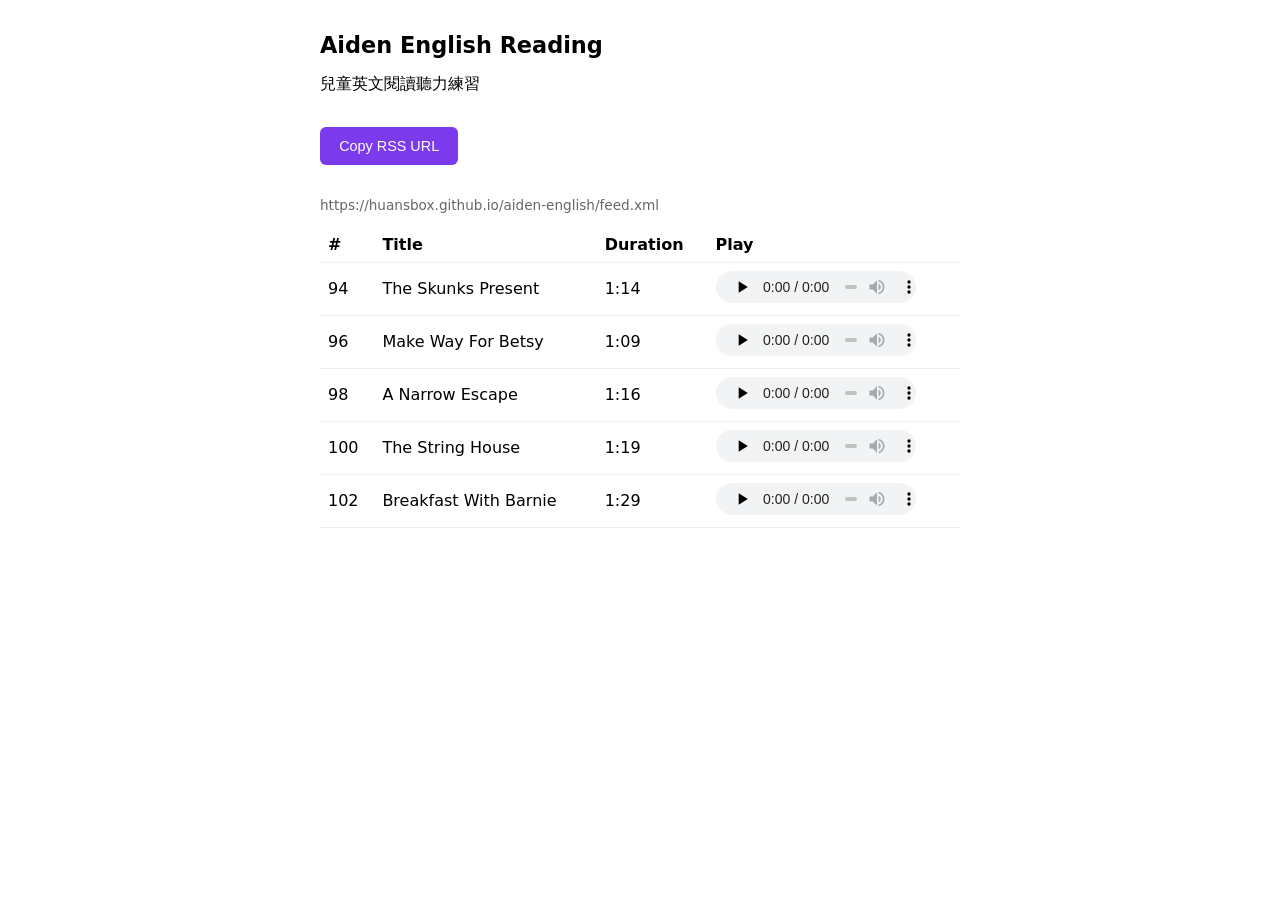
==== docs/index.html @ 28c310e7 "feat: build podcast static site Co-Authored-By: Claude Opus 4.6 <noreply@anthropic.com>" ====
<!DOCTYPE html>
<html lang="en">
<head>
  <meta charset="UTF-8">
  <meta name="viewport" content="width=device-width, initial-scale=1.0">
  <title>Aiden English Reading</title>
  <style>
    body { font-family: system-ui, sans-serif; max-width: 640px; margin: 2rem auto; padding: 0 1rem; }
    h1 { font-size: 1.4rem; }
    table { width: 100%; border-collapse: collapse; }
    th, td { text-align: left; padding: 0.5rem; border-bottom: 1px solid #eee; }
    audio { width: 200px; height: 32px; }
    .subscribe { margin: 1rem 0; padding: 0.7rem 1.2rem; background: #7c3aed; color: white;
                  border: none; border-radius: 6px; font-size: 0.9rem; cursor: pointer; }
    .subscribe:hover { background: #6d28d9; }
    .feed-url { font-size: 0.85rem; color: #666; word-break: break-all; }
  </style>
</head>
<body>
  <h1>Aiden English Reading</h1>
  <p>兒童英文閱讀聽力練習</p>
  <p>
    <button class="subscribe" onclick="navigator.clipboard.writeText('https://huansbox.github.io/aiden-english/feed.xml').then(()=>alert('RSS URL copied!'))">
      Copy RSS URL
    </button>
  </p>
  <p class="feed-url">https://huansbox.github.io/aiden-english/feed.xml</p>
  <table>
    <thead><tr><th>#</th><th>Title</th><th>Duration</th><th>Play</th></tr></thead>
    <tbody>
      <tr><td>94</td><td>The Skunks Present</td><td>1:14</td><td><audio controls preload="none"><source src="audio/94_the_skunks_present.mp3" type="audio/mpeg"></audio></td></tr>
      <tr><td>96</td><td>Make Way For Betsy</td><td>1:09</td><td><audio controls preload="none"><source src="audio/96_make_way_for_betsy.mp3" type="audio/mpeg"></audio></td></tr>
      <tr><td>98</td><td>A Narrow Escape</td><td>1:16</td><td><audio controls preload="none"><source src="audio/98_a_narrow_escape.mp3" type="audio/mpeg"></audio></td></tr>
      <tr><td>100</td><td>The String House</td><td>1:19</td><td><audio controls preload="none"><source src="audio/100_the_string_house.mp3" type="audio/mpeg"></audio></td></tr>
      <tr><td>102</td><td>Breakfast With Barnie</td><td>1:29</td><td><audio controls preload="none"><source src="audio/102_breakfast_with_barnie.mp3" type="audio/mpeg"></audio></td></tr>
    </tbody>
  </table>
</body>
</html>
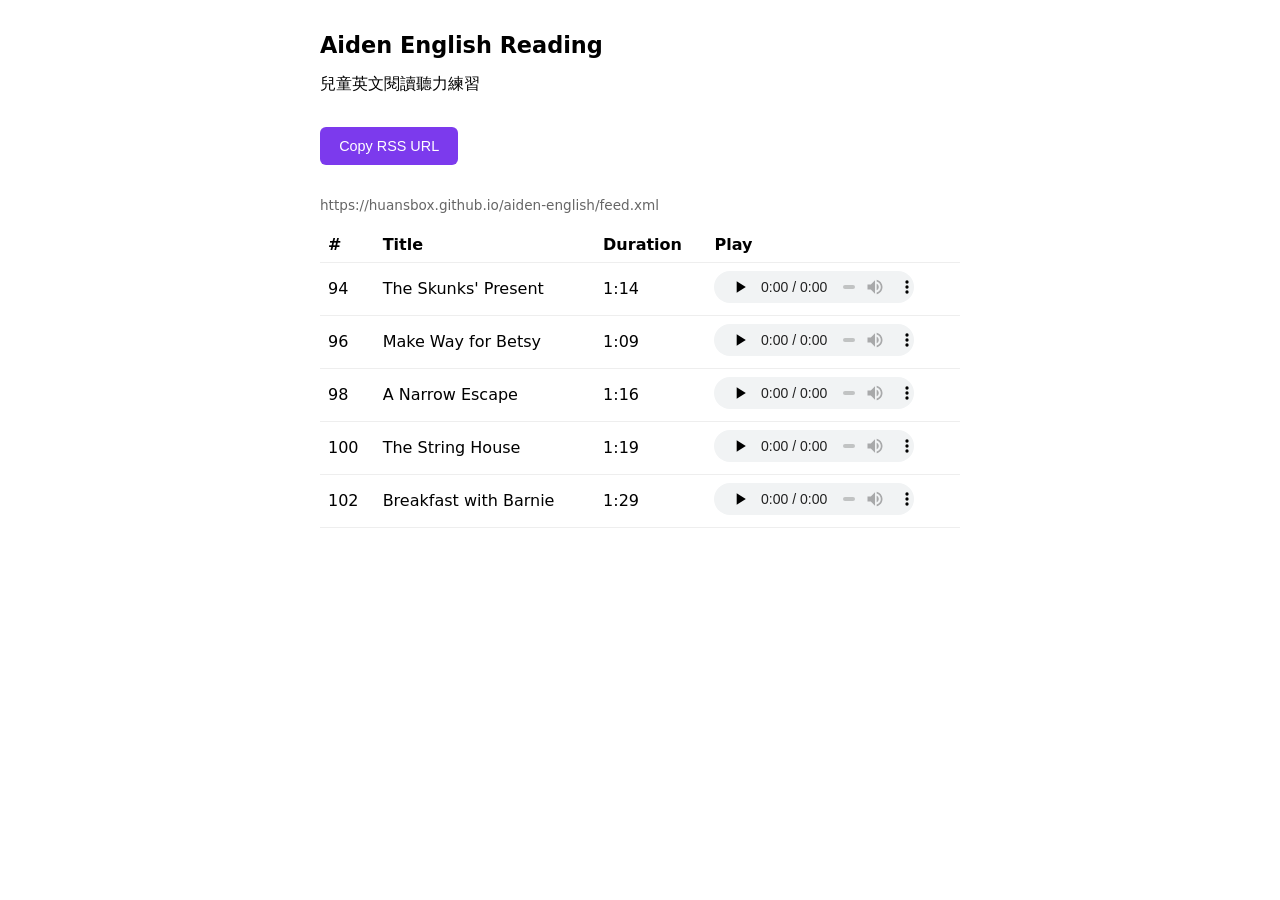
==== commit 356b06c8: "fix: read titles from md files and assign unique pubDate per episode - Parse real title from reading" ====
--- a/docs/index.html
+++ b/docs/index.html
@@ -28,11 +28,11 @@
   <table>
     <thead><tr><th>#</th><th>Title</th><th>Duration</th><th>Play</th></tr></thead>
     <tbody>
-      <tr><td>94</td><td>The Skunks Present</td><td>1:14</td><td><audio controls preload="none"><source src="audio/94_the_skunks_present.mp3" type="audio/mpeg"></audio></td></tr>
-      <tr><td>96</td><td>Make Way For Betsy</td><td>1:09</td><td><audio controls preload="none"><source src="audio/96_make_way_for_betsy.mp3" type="audio/mpeg"></audio></td></tr>
+      <tr><td>94</td><td>The Skunks' Present</td><td>1:14</td><td><audio controls preload="none"><source src="audio/94_the_skunks_present.mp3" type="audio/mpeg"></audio></td></tr>
+      <tr><td>96</td><td>Make Way for Betsy</td><td>1:09</td><td><audio controls preload="none"><source src="audio/96_make_way_for_betsy.mp3" type="audio/mpeg"></audio></td></tr>
       <tr><td>98</td><td>A Narrow Escape</td><td>1:16</td><td><audio controls preload="none"><source src="audio/98_a_narrow_escape.mp3" type="audio/mpeg"></audio></td></tr>
       <tr><td>100</td><td>The String House</td><td>1:19</td><td><audio controls preload="none"><source src="audio/100_the_string_house.mp3" type="audio/mpeg"></audio></td></tr>
-      <tr><td>102</td><td>Breakfast With Barnie</td><td>1:29</td><td><audio controls preload="none"><source src="audio/102_breakfast_with_barnie.mp3" type="audio/mpeg"></audio></td></tr>
+      <tr><td>102</td><td>Breakfast with Barnie</td><td>1:29</td><td><audio controls preload="none"><source src="audio/102_breakfast_with_barnie.mp3" type="audio/mpeg"></audio></td></tr>
     </tbody>
   </table>
 </body>
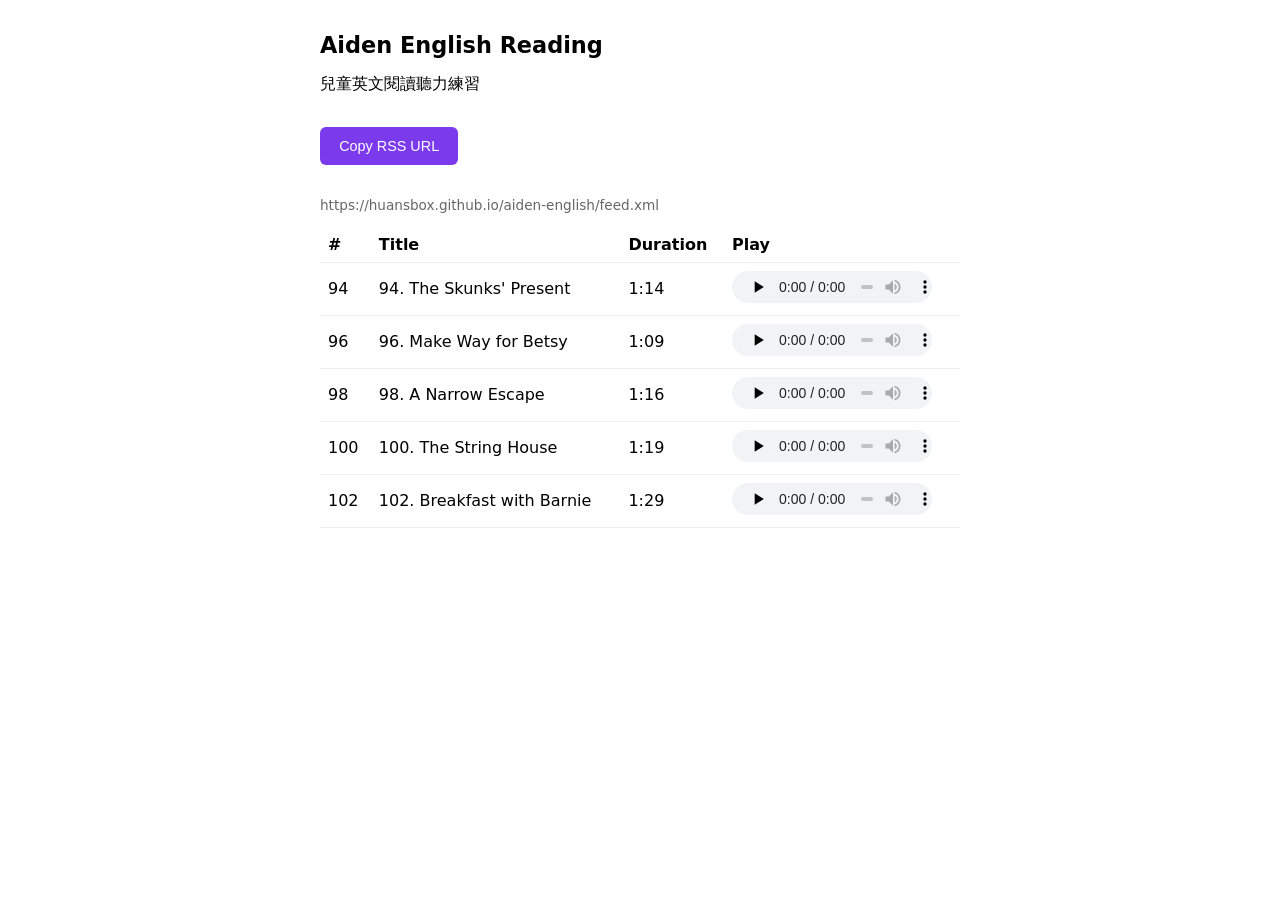
==== commit c94107ba: "fix: prefix episode titles with page numbers Co-Authored-By: Claude Opus 4.6 <noreply@anthropic.com>" ====
--- a/docs/index.html
+++ b/docs/index.html
@@ -28,11 +28,11 @@
   <table>
     <thead><tr><th>#</th><th>Title</th><th>Duration</th><th>Play</th></tr></thead>
     <tbody>
-      <tr><td>94</td><td>The Skunks' Present</td><td>1:14</td><td><audio controls preload="none"><source src="audio/94_the_skunks_present.mp3" type="audio/mpeg"></audio></td></tr>
-      <tr><td>96</td><td>Make Way for Betsy</td><td>1:09</td><td><audio controls preload="none"><source src="audio/96_make_way_for_betsy.mp3" type="audio/mpeg"></audio></td></tr>
-      <tr><td>98</td><td>A Narrow Escape</td><td>1:16</td><td><audio controls preload="none"><source src="audio/98_a_narrow_escape.mp3" type="audio/mpeg"></audio></td></tr>
-      <tr><td>100</td><td>The String House</td><td>1:19</td><td><audio controls preload="none"><source src="audio/100_the_string_house.mp3" type="audio/mpeg"></audio></td></tr>
-      <tr><td>102</td><td>Breakfast with Barnie</td><td>1:29</td><td><audio controls preload="none"><source src="audio/102_breakfast_with_barnie.mp3" type="audio/mpeg"></audio></td></tr>
+      <tr><td>94</td><td>94. The Skunks' Present</td><td>1:14</td><td><audio controls preload="none"><source src="audio/94_the_skunks_present.mp3" type="audio/mpeg"></audio></td></tr>
+      <tr><td>96</td><td>96. Make Way for Betsy</td><td>1:09</td><td><audio controls preload="none"><source src="audio/96_make_way_for_betsy.mp3" type="audio/mpeg"></audio></td></tr>
+      <tr><td>98</td><td>98. A Narrow Escape</td><td>1:16</td><td><audio controls preload="none"><source src="audio/98_a_narrow_escape.mp3" type="audio/mpeg"></audio></td></tr>
+      <tr><td>100</td><td>100. The String House</td><td>1:19</td><td><audio controls preload="none"><source src="audio/100_the_string_house.mp3" type="audio/mpeg"></audio></td></tr>
+      <tr><td>102</td><td>102. Breakfast with Barnie</td><td>1:29</td><td><audio controls preload="none"><source src="audio/102_breakfast_with_barnie.mp3" type="audio/mpeg"></audio></td></tr>
     </tbody>
   </table>
 </body>
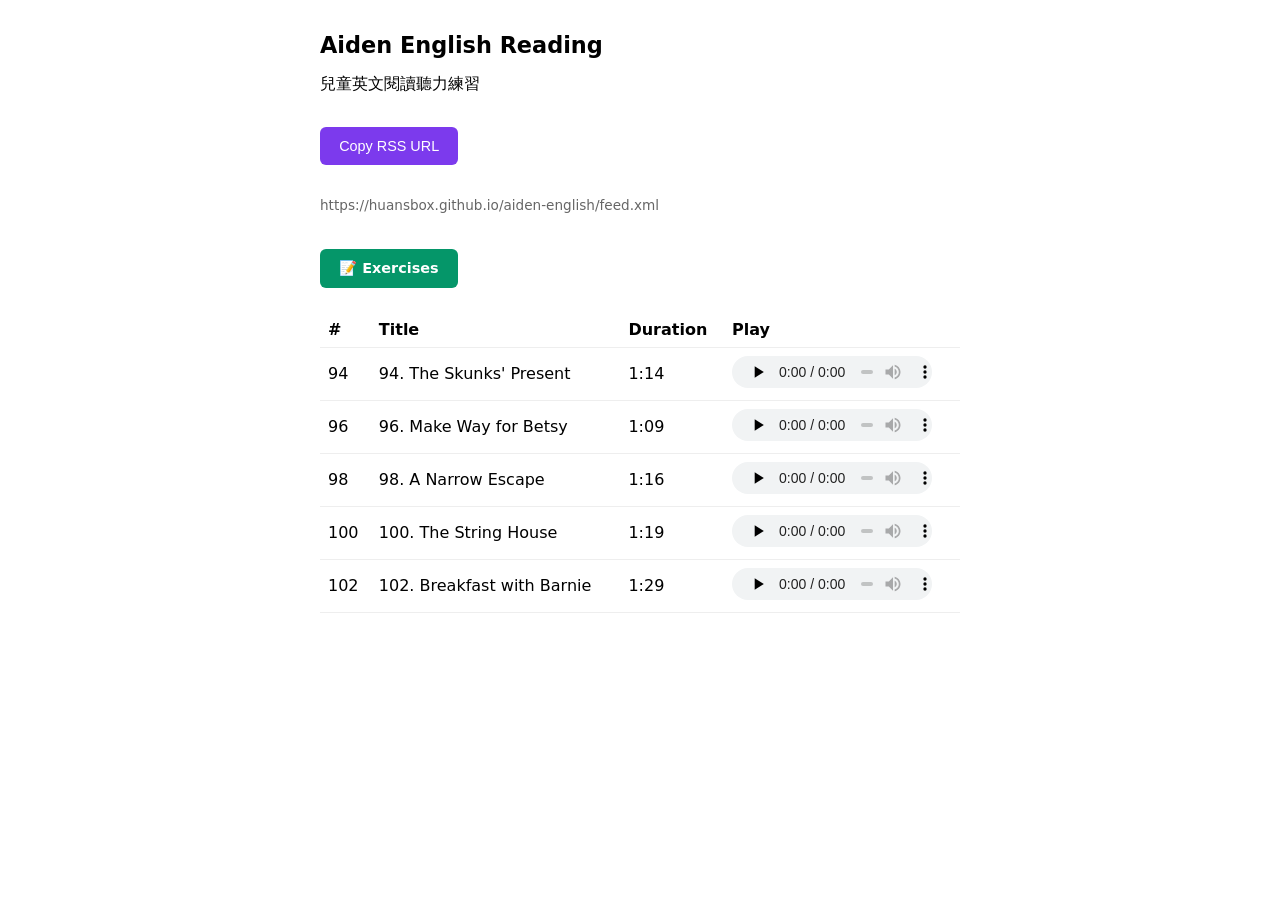
==== commit 4e3cbf7c: "feat: add exercise index and update main page Co-Authored-By: Claude Opus 4.6 <noreply@anthropic.com" ====
--- a/docs/index.html
+++ b/docs/index.html
@@ -14,6 +14,10 @@
                   border: none; border-radius: 6px; font-size: 0.9rem; cursor: pointer; }
     .subscribe:hover { background: #6d28d9; }
     .feed-url { font-size: 0.85rem; color: #666; word-break: break-all; }
+    .exercises-link { display: inline-block; margin: 1.2rem 0 0.5rem; padding: 0.7rem 1.2rem;
+                      background: #059669; color: white; border-radius: 6px; font-size: 0.9rem;
+                      text-decoration: none; font-weight: 600; }
+    .exercises-link:hover { background: #047857; }
   </style>
 </head>
 <body>
@@ -25,6 +29,7 @@
     </button>
   </p>
   <p class="feed-url">https://huansbox.github.io/aiden-english/feed.xml</p>
+  <p><a class="exercises-link" href="exercises/">📝 Exercises</a></p>
   <table>
     <thead><tr><th>#</th><th>Title</th><th>Duration</th><th>Play</th></tr></thead>
     <tbody>
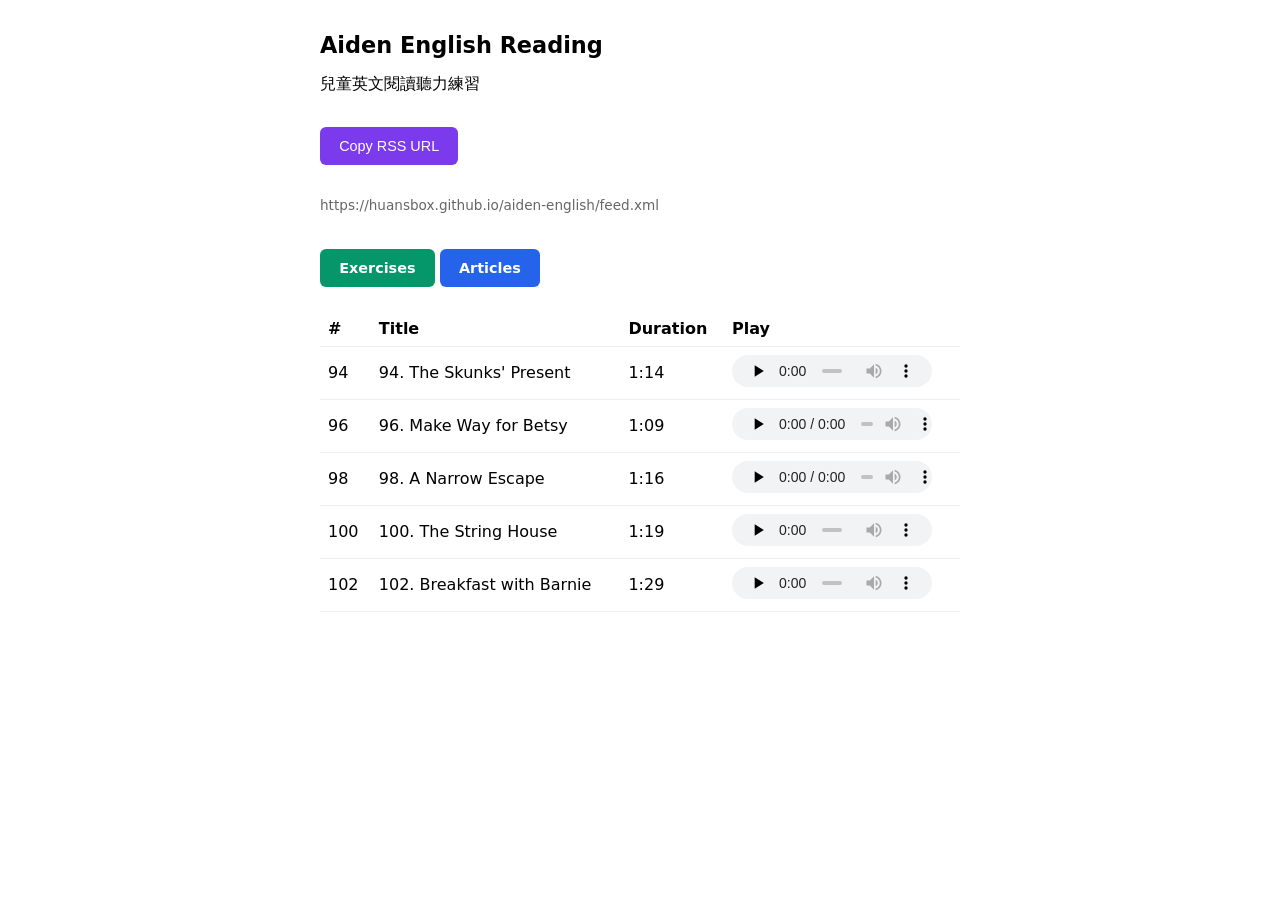
==== commit 60377f51: "feat: add WBC 2026 Chinese Taipei vs Korea reading article - Simplify MLB news into 3 Reading Plus-l" ====
--- a/docs/index.html
+++ b/docs/index.html
@@ -29,7 +29,10 @@
     </button>
   </p>
   <p class="feed-url">https://huansbox.github.io/aiden-english/feed.xml</p>
-  <p><a class="exercises-link" href="exercises/">📝 Exercises</a></p>
+  <p>
+    <a class="exercises-link" href="exercises/">Exercises</a>
+    <a class="exercises-link" href="articles/wbc_2026_chinese_taipei_vs_korea.html" style="background:#2563eb;">Articles</a>
+  </p>
   <table>
     <thead><tr><th>#</th><th>Title</th><th>Duration</th><th>Play</th></tr></thead>
     <tbody>
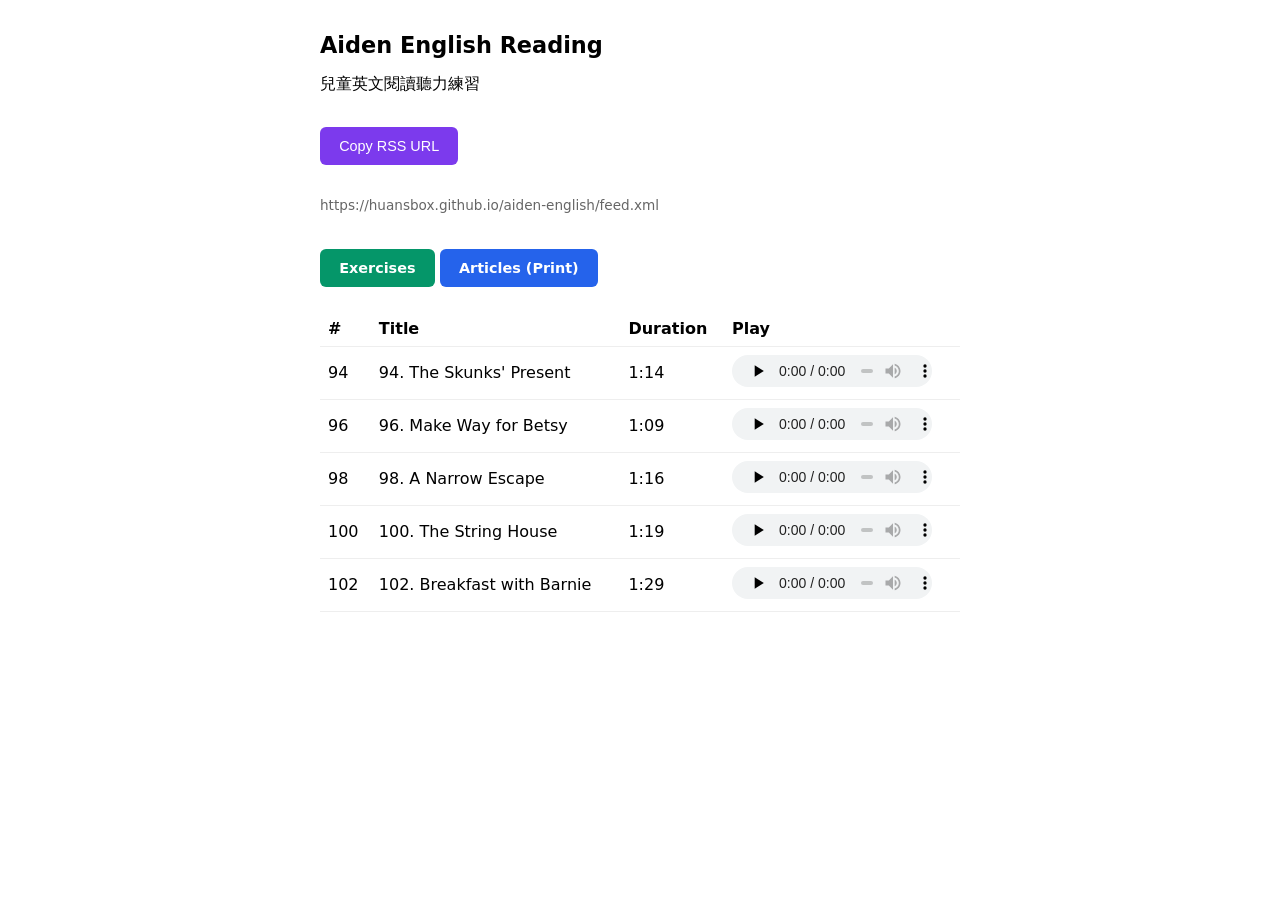
==== commit 561fd594: "refactor: consolidate entry points and update docs - Articles: remove audio players and exercise lin" ====
--- a/docs/index.html
+++ b/docs/index.html
@@ -31,7 +31,7 @@
   <p class="feed-url">https://huansbox.github.io/aiden-english/feed.xml</p>
   <p>
     <a class="exercises-link" href="exercises/">Exercises</a>
-    <a class="exercises-link" href="articles/wbc_2026_chinese_taipei_vs_korea.html" style="background:#2563eb;">Articles</a>
+    <a class="exercises-link" href="articles/" style="background:#2563eb;">Articles (Print)</a>
   </p>
   <table>
     <thead><tr><th>#</th><th>Title</th><th>Duration</th><th>Play</th></tr></thead>
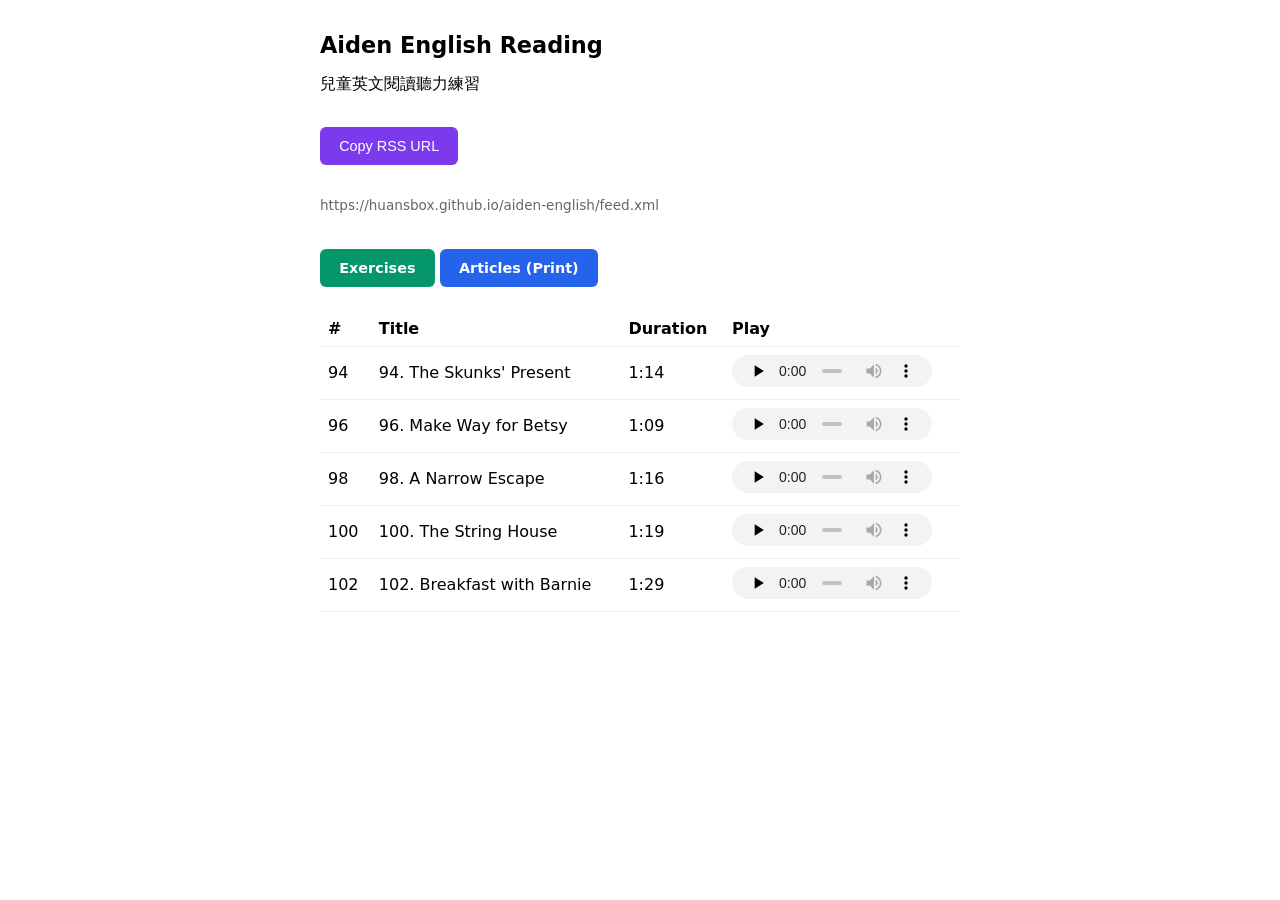
==== commit 7d2204f2: "feat: add PWA standalone mode for iPad home screen - Add apple-mobile-web-app-capable meta tags to a" ====
--- a/docs/index.html
+++ b/docs/index.html
@@ -2,7 +2,10 @@
 <html lang="en">
 <head>
   <meta charset="UTF-8">
-  <meta name="viewport" content="width=device-width, initial-scale=1.0">
+  <meta name="viewport" content="width=device-width, initial-scale=1.0, viewport-fit=cover">
+  <meta name="apple-mobile-web-app-capable" content="yes">
+  <meta name="apple-mobile-web-app-status-bar-style" content="black-translucent">
+  <meta name="apple-mobile-web-app-title" content="Aiden English">
   <title>Aiden English Reading</title>
   <style>
     body { font-family: system-ui, sans-serif; max-width: 640px; margin: 2rem auto; padding: 0 1rem; }
@@ -43,5 +46,6 @@
       <tr><td>102</td><td>102. Breakfast with Barnie</td><td>1:29</td><td><audio controls preload="none"><source src="audio/102_breakfast_with_barnie.mp3" type="audio/mpeg"></audio></td></tr>
     </tbody>
   </table>
+  <script src="pwa.js"></script>
 </body>
 </html>
